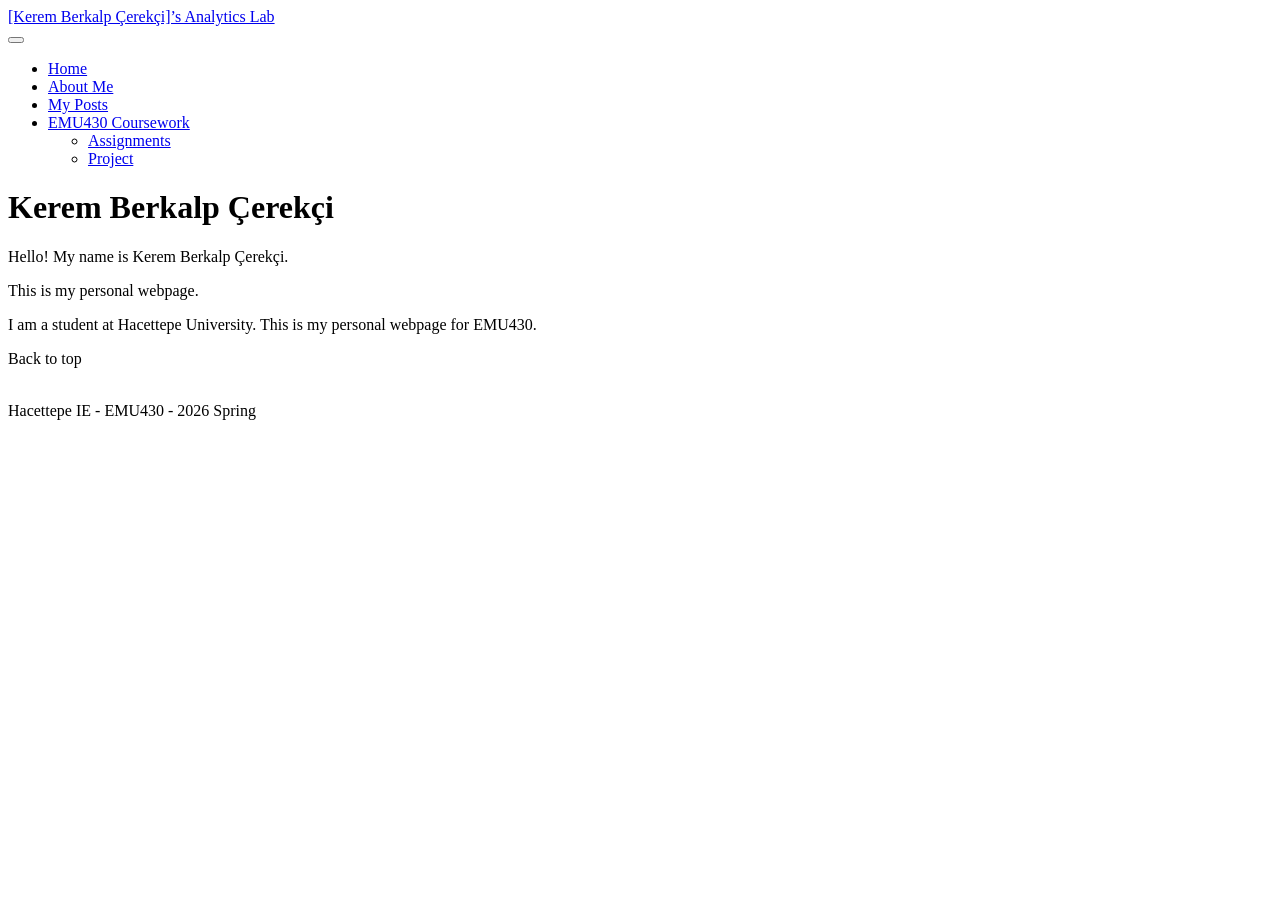
==== docs/index.html @ b308e00f "Update index.html" ====
<!DOCTYPE html>
<html xmlns="http://www.w3.org/1999/xhtml" lang="en" xml:lang="en"><head>

<meta charset="utf-8">
<meta name="generator" content="quarto-1.6.42">

<meta name="viewport" content="width=device-width, initial-scale=1.0, user-scalable=yes">


<title>Kerem Berkalp Çerekçi – [Kerem Berkalp Çerekçi]’s Analytics Lab</title>
<style>
code{white-space: pre-wrap;}
span.smallcaps{font-variant: small-caps;}
div.columns{display: flex; gap: min(4vw, 1.5em);}
div.column{flex: auto; overflow-x: auto;}
div.hanging-indent{margin-left: 1.5em; text-indent: -1.5em;}
ul.task-list{list-style: none;}
ul.task-list li input[type="checkbox"] {
  width: 0.8em;
  margin: 0 0.8em 0.2em -1em; /* quarto-specific, see https://github.com/quarto-dev/quarto-cli/issues/4556 */ 
  vertical-align: middle;
}
</style>


<script src="site_libs/quarto-nav/quarto-nav.js"></script>
<script src="site_libs/quarto-nav/headroom.min.js"></script>
<script src="site_libs/clipboard/clipboard.min.js"></script>
<script src="site_libs/quarto-search/autocomplete.umd.js"></script>
<script src="site_libs/quarto-search/fuse.min.js"></script>
<script src="site_libs/quarto-search/quarto-search.js"></script>
<meta name="quarto:offset" content="./">
<script src="site_libs/quarto-html/quarto.js"></script>
<script src="site_libs/quarto-html/popper.min.js"></script>
<script src="site_libs/quarto-html/tippy.umd.min.js"></script>
<script src="site_libs/quarto-html/anchor.min.js"></script>
<link href="site_libs/quarto-html/tippy.css" rel="stylesheet">
<link href="site_libs/quarto-html/quarto-syntax-highlighting-2f5df379a58b258e96c21c0638c20c03.css" rel="stylesheet" class="quarto-color-scheme" id="quarto-text-highlighting-styles">
<link href="site_libs/quarto-html/quarto-syntax-highlighting-dark-b53751a350365c71b6c909e95f209ed1.css" rel="prefetch" class="quarto-color-scheme quarto-color-alternate" id="quarto-text-highlighting-styles">
<script src="site_libs/bootstrap/bootstrap.min.js"></script>
<link href="site_libs/bootstrap/bootstrap-icons.css" rel="stylesheet">
<link href="site_libs/bootstrap/bootstrap-5facd0b27e3df32c3caab98b9867e455.min.css" rel="stylesheet" append-hash="true" class="quarto-color-scheme" id="quarto-bootstrap" data-mode="light">
<link href="site_libs/bootstrap/bootstrap-dark-6e9b1f2d1cae69e9cb3fb4989075af4f.min.css" rel="prefetch" append-hash="true" class="quarto-color-scheme quarto-color-alternate" id="quarto-bootstrap" data-mode="dark">
<script id="quarto-search-options" type="application/json">{
  "location": "navbar",
  "copy-button": false,
  "collapse-after": 3,
  "panel-placement": "end",
  "type": "overlay",
  "limit": 50,
  "keyboard-shortcut": [
    "f",
    "/",
    "s"
  ],
  "show-item-context": false,
  "language": {
    "search-no-results-text": "No results",
    "search-matching-documents-text": "matching documents",
    "search-copy-link-title": "Copy link to search",
    "search-hide-matches-text": "Hide additional matches",
    "search-more-match-text": "more match in this document",
    "search-more-matches-text": "more matches in this document",
    "search-clear-button-title": "Clear",
    "search-text-placeholder": "",
    "search-detached-cancel-button-title": "Cancel",
    "search-submit-button-title": "Submit",
    "search-label": "Search"
  }
}</script>


<link rel="stylesheet" href="styles.css">
</head>

<body class="docked nav-fixed">

<div id="quarto-search-results"></div>
  <header id="quarto-header" class="headroom fixed-top">
    <nav class="navbar navbar-expand-lg " data-bs-theme="dark">
      <div class="navbar-container container-fluid">
      <div class="navbar-brand-container mx-auto">
    <a class="navbar-brand" href="./index.html">
    <span class="navbar-title">[Kerem Berkalp Çerekçi]’s Analytics Lab</span>
    </a>
  </div>
            <div id="quarto-search" class="" title="Search"></div>
          <button class="navbar-toggler" type="button" data-bs-toggle="collapse" data-bs-target="#navbarCollapse" aria-controls="navbarCollapse" role="menu" aria-expanded="false" aria-label="Toggle navigation" onclick="if (window.quartoToggleHeadroom) { window.quartoToggleHeadroom(); }">
  <span class="navbar-toggler-icon"></span>
</button>
          <div class="collapse navbar-collapse" id="navbarCollapse">
            <ul class="navbar-nav navbar-nav-scroll me-auto">
  <li class="nav-item">
    <a class="nav-link active" href="./index.html" aria-current="page"> 
<span class="menu-text">Home</span></a>
  </li>  
  <li class="nav-item">
    <a class="nav-link" href="./about.html"> 
<span class="menu-text">About Me</span></a>
  </li>  
  <li class="nav-item">
    <a class="nav-link" href="./posts.html"> 
<span class="menu-text">My Posts</span></a>
  </li>  
  <li class="nav-item dropdown ">
    <a class="nav-link dropdown-toggle" href="#" id="nav-menu-emu430-coursework" role="link" data-bs-toggle="dropdown" aria-expanded="false">
 <span class="menu-text">EMU430 Coursework</span>
    </a>
    <ul class="dropdown-menu" aria-labelledby="nav-menu-emu430-coursework">    
        <li>
    <a class="dropdown-item" href="./assignments.html">
 <span class="dropdown-text">Assignments</span></a>
  </li>  
        <li>
    <a class="dropdown-item" href="./project.html">
 <span class="dropdown-text">Project</span></a>
  </li>  
    </ul>
  </li>
</ul>
          </div> <!-- /navcollapse -->
            <div class="quarto-navbar-tools tools-wide">
    <a href="https://github.com/kerembcerekci" title="" class="quarto-navigation-tool px-1" aria-label=""><i class="bi bi-github"></i></a>
    <a href="https://www.linkedin.com/in/kerembcerekci/" title="" class="quarto-navigation-tool px-1" aria-label=""><i class="bi bi-linkedin"></i></a>
  <a href="" class="quarto-color-scheme-toggle quarto-navigation-tool  px-1" onclick="window.quartoToggleColorScheme(); return false;" title="Toggle dark mode"><i class="bi"></i></a>
</div>
      </div> <!-- /container-fluid -->
    </nav>
</header>
<!-- content -->
<div id="quarto-content" class="quarto-container page-columns page-rows-contents page-layout-article page-navbar">
<!-- sidebar -->
  <nav id="quarto-sidebar" class="sidebar collapse collapse-horizontal quarto-sidebar-collapse-item sidebar-navigation docked overflow-auto">
    
</nav>
<div id="quarto-sidebar-glass" class="quarto-sidebar-collapse-item" data-bs-toggle="collapse" data-bs-target=".quarto-sidebar-collapse-item"></div>
<!-- margin-sidebar -->
    <div id="quarto-margin-sidebar" class="sidebar margin-sidebar zindex-bottom">
    </div>
<!-- main -->
<main class="content" id="quarto-document-content">

<header id="title-block-header" class="quarto-title-block default">
<div class="quarto-title">
<h1 class="title">Kerem Berkalp Çerekçi</h1>
</div>



<div class="quarto-title-meta">

    
  
    
  </div>
  


</header>


<p>Hello! My name is Kerem Berkalp Çerekçi.</p>
<p>This is my personal webpage.</p>
<p>I am a student at Hacettepe University. This is my personal webpage for EMU430.</p>



<a onclick="window.scrollTo(0, 0); return false;" role="button" id="quarto-back-to-top"><i class="bi bi-arrow-up"></i> Back to top</a></main> <!-- /main -->
<script id="quarto-html-after-body" type="application/javascript">
window.document.addEventListener("DOMContentLoaded", function (event) {
  const toggleBodyColorMode = (bsSheetEl) => {
    const mode = bsSheetEl.getAttribute("data-mode");
    const bodyEl = window.document.querySelector("body");
    if (mode === "dark") {
      bodyEl.classList.add("quarto-dark");
      bodyEl.classList.remove("quarto-light");
    } else {
      bodyEl.classList.add("quarto-light");
      bodyEl.classList.remove("quarto-dark");
    }
  }
  const toggleBodyColorPrimary = () => {
    const bsSheetEl = window.document.querySelector("link#quarto-bootstrap");
    if (bsSheetEl) {
      toggleBodyColorMode(bsSheetEl);
    }
  }
  toggleBodyColorPrimary();  
  const disableStylesheet = (stylesheets) => {
    for (let i=0; i < stylesheets.length; i++) {
      const stylesheet = stylesheets[i];
      stylesheet.rel = 'prefetch';
    }
  }
  const enableStylesheet = (stylesheets) => {
    for (let i=0; i < stylesheets.length; i++) {
      const stylesheet = stylesheets[i];
      stylesheet.rel = 'stylesheet';
    }
  }
  const manageTransitions = (selector, allowTransitions) => {
    const els = window.document.querySelectorAll(selector);
    for (let i=0; i < els.length; i++) {
      const el = els[i];
      if (allowTransitions) {
        el.classList.remove('notransition');
      } else {
        el.classList.add('notransition');
      }
    }
  }
  const toggleGiscusIfUsed = (isAlternate, darkModeDefault) => {
    const baseTheme = document.querySelector('#giscus-base-theme')?.value ?? 'light';
    const alternateTheme = document.querySelector('#giscus-alt-theme')?.value ?? 'dark';
    let newTheme = '';
    if(darkModeDefault) {
      newTheme = isAlternate ? baseTheme : alternateTheme;
    } else {
      newTheme = isAlternate ? alternateTheme : baseTheme;
    }
    const changeGiscusTheme = () => {
      // From: https://github.com/giscus/giscus/issues/336
      const sendMessage = (message) => {
        const iframe = document.querySelector('iframe.giscus-frame');
        if (!iframe) return;
        iframe.contentWindow.postMessage({ giscus: message }, 'https://giscus.app');
      }
      sendMessage({
        setConfig: {
          theme: newTheme
        }
      });
    }
    const isGiscussLoaded = window.document.querySelector('iframe.giscus-frame') !== null;
    if (isGiscussLoaded) {
      changeGiscusTheme();
    }
  }
  const toggleColorMode = (alternate) => {
    // Switch the stylesheets
    const alternateStylesheets = window.document.querySelectorAll('link.quarto-color-scheme.quarto-color-alternate');
    manageTransitions('#quarto-margin-sidebar .nav-link', false);
    if (alternate) {
      enableStylesheet(alternateStylesheets);
      for (const sheetNode of alternateStylesheets) {
        if (sheetNode.id === "quarto-bootstrap") {
          toggleBodyColorMode(sheetNode);
        }
      }
    } else {
      disableStylesheet(alternateStylesheets);
      toggleBodyColorPrimary();
    }
    manageTransitions('#quarto-margin-sidebar .nav-link', true);
    // Switch the toggles
    const toggles = window.document.querySelectorAll('.quarto-color-scheme-toggle');
    for (let i=0; i < toggles.length; i++) {
      const toggle = toggles[i];
      if (toggle) {
        if (alternate) {
          toggle.classList.add("alternate");     
        } else {
          toggle.classList.remove("alternate");
        }
      }
    }
    // Hack to workaround the fact that safari doesn't
    // properly recolor the scrollbar when toggling (#1455)
    if (navigator.userAgent.indexOf('Safari') > 0 && navigator.userAgent.indexOf('Chrome') == -1) {
      manageTransitions("body", false);
      window.scrollTo(0, 1);
      setTimeout(() => {
        window.scrollTo(0, 0);
        manageTransitions("body", true);
      }, 40);  
    }
  }
  const isFileUrl = () => { 
    return window.location.protocol === 'file:';
  }
  const hasAlternateSentinel = () => {  
    let styleSentinel = getColorSchemeSentinel();
    if (styleSentinel !== null) {
      return styleSentinel === "alternate";
    } else {
      return false;
    }
  }
  const setStyleSentinel = (alternate) => {
    const value = alternate ? "alternate" : "default";
    if (!isFileUrl()) {
      window.localStorage.setItem("quarto-color-scheme", value);
    } else {
      localAlternateSentinel = value;
    }
  }
  const getColorSchemeSentinel = () => {
    if (!isFileUrl()) {
      const storageValue = window.localStorage.getItem("quarto-color-scheme");
      return storageValue != null ? storageValue : localAlternateSentinel;
    } else {
      return localAlternateSentinel;
    }
  }
  const darkModeDefault = false;
  let localAlternateSentinel = darkModeDefault ? 'alternate' : 'default';
  // Dark / light mode switch
  window.quartoToggleColorScheme = () => {
    // Read the current dark / light value 
    let toAlternate = !hasAlternateSentinel();
    toggleColorMode(toAlternate);
    setStyleSentinel(toAlternate);
    toggleGiscusIfUsed(toAlternate, darkModeDefault);
  };
  // Ensure there is a toggle, if there isn't float one in the top right
  if (window.document.querySelector('.quarto-color-scheme-toggle') === null) {
    const a = window.document.createElement('a');
    a.classList.add('top-right');
    a.classList.add('quarto-color-scheme-toggle');
    a.href = "";
    a.onclick = function() { try { window.quartoToggleColorScheme(); } catch {} return false; };
    const i = window.document.createElement("i");
    i.classList.add('bi');
    a.appendChild(i);
    window.document.body.appendChild(a);
  }
  // Switch to dark mode if need be
  if (hasAlternateSentinel()) {
    toggleColorMode(true);
  } else {
    toggleColorMode(false);
  }
  const icon = "";
  const anchorJS = new window.AnchorJS();
  anchorJS.options = {
    placement: 'right',
    icon: icon
  };
  anchorJS.add('.anchored');
  const isCodeAnnotation = (el) => {
    for (const clz of el.classList) {
      if (clz.startsWith('code-annotation-')) {                     
        return true;
      }
    }
    return false;
  }
  const onCopySuccess = function(e) {
    // button target
    const button = e.trigger;
    // don't keep focus
    button.blur();
    // flash "checked"
    button.classList.add('code-copy-button-checked');
    var currentTitle = button.getAttribute("title");
    button.setAttribute("title", "Copied!");
    let tooltip;
    if (window.bootstrap) {
      button.setAttribute("data-bs-toggle", "tooltip");
      button.setAttribute("data-bs-placement", "left");
      button.setAttribute("data-bs-title", "Copied!");
      tooltip = new bootstrap.Tooltip(button, 
        { trigger: "manual", 
          customClass: "code-copy-button-tooltip",
          offset: [0, -8]});
      tooltip.show();    
    }
    setTimeout(function() {
      if (tooltip) {
        tooltip.hide();
        button.removeAttribute("data-bs-title");
        button.removeAttribute("data-bs-toggle");
        button.removeAttribute("data-bs-placement");
      }
      button.setAttribute("title", currentTitle);
      button.classList.remove('code-copy-button-checked');
    }, 1000);
    // clear code selection
    e.clearSelection();
  }
  const getTextToCopy = function(trigger) {
      const codeEl = trigger.previousElementSibling.cloneNode(true);
      for (const childEl of codeEl.children) {
        if (isCodeAnnotation(childEl)) {
          childEl.remove();
        }
      }
      return codeEl.innerText;
  }
  const clipboard = new window.ClipboardJS('.code-copy-button:not([data-in-quarto-modal])', {
    text: getTextToCopy
  });
  clipboard.on('success', onCopySuccess);
  if (window.document.getElementById('quarto-embedded-source-code-modal')) {
    const clipboardModal = new window.ClipboardJS('.code-copy-button[data-in-quarto-modal]', {
      text: getTextToCopy,
      container: window.document.getElementById('quarto-embedded-source-code-modal')
    });
    clipboardModal.on('success', onCopySuccess);
  }
    var localhostRegex = new RegExp(/^(?:http|https):\/\/localhost\:?[0-9]*\//);
    var mailtoRegex = new RegExp(/^mailto:/);
      var filterRegex = new RegExp('/' + window.location.host + '/');
    var isInternal = (href) => {
        return filterRegex.test(href) || localhostRegex.test(href) || mailtoRegex.test(href);
    }
    // Inspect non-navigation links and adorn them if external
 	var links = window.document.querySelectorAll('a[href]:not(.nav-link):not(.navbar-brand):not(.toc-action):not(.sidebar-link):not(.sidebar-item-toggle):not(.pagination-link):not(.no-external):not([aria-hidden]):not(.dropdown-item):not(.quarto-navigation-tool):not(.about-link)');
    for (var i=0; i<links.length; i++) {
      const link = links[i];
      if (!isInternal(link.href)) {
        // undo the damage that might have been done by quarto-nav.js in the case of
        // links that we want to consider external
        if (link.dataset.originalHref !== undefined) {
          link.href = link.dataset.originalHref;
        }
      }
    }
  function tippyHover(el, contentFn, onTriggerFn, onUntriggerFn) {
    const config = {
      allowHTML: true,
      maxWidth: 500,
      delay: 100,
      arrow: false,
      appendTo: function(el) {
          return el.parentElement;
      },
      interactive: true,
      interactiveBorder: 10,
      theme: 'quarto',
      placement: 'bottom-start',
    };
    if (contentFn) {
      config.content = contentFn;
    }
    if (onTriggerFn) {
      config.onTrigger = onTriggerFn;
    }
    if (onUntriggerFn) {
      config.onUntrigger = onUntriggerFn;
    }
    window.tippy(el, config); 
  }
  const noterefs = window.document.querySelectorAll('a[role="doc-noteref"]');
  for (var i=0; i<noterefs.length; i++) {
    const ref = noterefs[i];
    tippyHover(ref, function() {
      // use id or data attribute instead here
      let href = ref.getAttribute('data-footnote-href') || ref.getAttribute('href');
      try { href = new URL(href).hash; } catch {}
      const id = href.replace(/^#\/?/, "");
      const note = window.document.getElementById(id);
      if (note) {
        return note.innerHTML;
      } else {
        return "";
      }
    });
  }
  const xrefs = window.document.querySelectorAll('a.quarto-xref');
  const processXRef = (id, note) => {
    // Strip column container classes
    const stripColumnClz = (el) => {
      el.classList.remove("page-full", "page-columns");
      if (el.children) {
        for (const child of el.children) {
          stripColumnClz(child);
        }
      }
    }
    stripColumnClz(note)
    if (id === null || id.startsWith('sec-')) {
      // Special case sections, only their first couple elements
      const container = document.createElement("div");
      if (note.children && note.children.length > 2) {
        container.appendChild(note.children[0].cloneNode(true));
        for (let i = 1; i < note.children.length; i++) {
          const child = note.children[i];
          if (child.tagName === "P" && child.innerText === "") {
            continue;
          } else {
            container.appendChild(child.cloneNode(true));
            break;
          }
        }
        if (window.Quarto?.typesetMath) {
          window.Quarto.typesetMath(container);
        }
        return container.innerHTML
      } else {
        if (window.Quarto?.typesetMath) {
          window.Quarto.typesetMath(note);
        }
        return note.innerHTML;
      }
    } else {
      // Remove any anchor links if they are present
      const anchorLink = note.querySelector('a.anchorjs-link');
      if (anchorLink) {
        anchorLink.remove();
      }
      if (window.Quarto?.typesetMath) {
        window.Quarto.typesetMath(note);
      }
      if (note.classList.contains("callout")) {
        return note.outerHTML;
      } else {
        return note.innerHTML;
      }
    }
  }
  for (var i=0; i<xrefs.length; i++) {
    const xref = xrefs[i];
    tippyHover(xref, undefined, function(instance) {
      instance.disable();
      let url = xref.getAttribute('href');
      let hash = undefined; 
      if (url.startsWith('#')) {
        hash = url;
      } else {
        try { hash = new URL(url).hash; } catch {}
      }
      if (hash) {
        const id = hash.replace(/^#\/?/, "");
        const note = window.document.getElementById(id);
        if (note !== null) {
          try {
            const html = processXRef(id, note.cloneNode(true));
            instance.setContent(html);
          } finally {
            instance.enable();
            instance.show();
          }
        } else {
          // See if we can fetch this
          fetch(url.split('#')[0])
          .then(res => res.text())
          .then(html => {
            const parser = new DOMParser();
            const htmlDoc = parser.parseFromString(html, "text/html");
            const note = htmlDoc.getElementById(id);
            if (note !== null) {
              const html = processXRef(id, note);
              instance.setContent(html);
            } 
          }).finally(() => {
            instance.enable();
            instance.show();
          });
        }
      } else {
        // See if we can fetch a full url (with no hash to target)
        // This is a special case and we should probably do some content thinning / targeting
        fetch(url)
        .then(res => res.text())
        .then(html => {
          const parser = new DOMParser();
          const htmlDoc = parser.parseFromString(html, "text/html");
          const note = htmlDoc.querySelector('main.content');
          if (note !== null) {
            // This should only happen for chapter cross references
            // (since there is no id in the URL)
            // remove the first header
            if (note.children.length > 0 && note.children[0].tagName === "HEADER") {
              note.children[0].remove();
            }
            const html = processXRef(null, note);
            instance.setContent(html);
          } 
        }).finally(() => {
          instance.enable();
          instance.show();
        });
      }
    }, function(instance) {
    });
  }
      let selectedAnnoteEl;
      const selectorForAnnotation = ( cell, annotation) => {
        let cellAttr = 'data-code-cell="' + cell + '"';
        let lineAttr = 'data-code-annotation="' +  annotation + '"';
        const selector = 'span[' + cellAttr + '][' + lineAttr + ']';
        return selector;
      }
      const selectCodeLines = (annoteEl) => {
        const doc = window.document;
        const targetCell = annoteEl.getAttribute("data-target-cell");
        const targetAnnotation = annoteEl.getAttribute("data-target-annotation");
        const annoteSpan = window.document.querySelector(selectorForAnnotation(targetCell, targetAnnotation));
        const lines = annoteSpan.getAttribute("data-code-lines").split(",");
        const lineIds = lines.map((line) => {
          return targetCell + "-" + line;
        })
        let top = null;
        let height = null;
        let parent = null;
        if (lineIds.length > 0) {
            //compute the position of the single el (top and bottom and make a div)
            const el = window.document.getElementById(lineIds[0]);
            top = el.offsetTop;
            height = el.offsetHeight;
            parent = el.parentElement.parentElement;
          if (lineIds.length > 1) {
            const lastEl = window.document.getElementById(lineIds[lineIds.length - 1]);
            const bottom = lastEl.offsetTop + lastEl.offsetHeight;
            height = bottom - top;
          }
          if (top !== null && height !== null && parent !== null) {
            // cook up a div (if necessary) and position it 
            let div = window.document.getElementById("code-annotation-line-highlight");
            if (div === null) {
              div = window.document.createElement("div");
              div.setAttribute("id", "code-annotation-line-highlight");
              div.style.position = 'absolute';
              parent.appendChild(div);
            }
            div.style.top = top - 2 + "px";
            div.style.height = height + 4 + "px";
            div.style.left = 0;
            let gutterDiv = window.document.getElementById("code-annotation-line-highlight-gutter");
            if (gutterDiv === null) {
              gutterDiv = window.document.createElement("div");
              gutterDiv.setAttribute("id", "code-annotation-line-highlight-gutter");
              gutterDiv.style.position = 'absolute';
              const codeCell = window.document.getElementById(targetCell);
              const gutter = codeCell.querySelector('.code-annotation-gutter');
              gutter.appendChild(gutterDiv);
            }
            gutterDiv.style.top = top - 2 + "px";
            gutterDiv.style.height = height + 4 + "px";
          }
          selectedAnnoteEl = annoteEl;
        }
      };
      const unselectCodeLines = () => {
        const elementsIds = ["code-annotation-line-highlight", "code-annotation-line-highlight-gutter"];
        elementsIds.forEach((elId) => {
          const div = window.document.getElementById(elId);
          if (div) {
            div.remove();
          }
        });
        selectedAnnoteEl = undefined;
      };
        // Handle positioning of the toggle
    window.addEventListener(
      "resize",
      throttle(() => {
        elRect = undefined;
        if (selectedAnnoteEl) {
          selectCodeLines(selectedAnnoteEl);
        }
      }, 10)
    );
    function throttle(fn, ms) {
    let throttle = false;
    let timer;
      return (...args) => {
        if(!throttle) { // first call gets through
            fn.apply(this, args);
            throttle = true;
        } else { // all the others get throttled
            if(timer) clearTimeout(timer); // cancel #2
            timer = setTimeout(() => {
              fn.apply(this, args);
              timer = throttle = false;
            }, ms);
        }
      };
    }
      // Attach click handler to the DT
      const annoteDls = window.document.querySelectorAll('dt[data-target-cell]');
      for (const annoteDlNode of annoteDls) {
        annoteDlNode.addEventListener('click', (event) => {
          const clickedEl = event.target;
          if (clickedEl !== selectedAnnoteEl) {
            unselectCodeLines();
            const activeEl = window.document.querySelector('dt[data-target-cell].code-annotation-active');
            if (activeEl) {
              activeEl.classList.remove('code-annotation-active');
            }
            selectCodeLines(clickedEl);
            clickedEl.classList.add('code-annotation-active');
          } else {
            // Unselect the line
            unselectCodeLines();
            clickedEl.classList.remove('code-annotation-active');
          }
        });
      }
  const findCites = (el) => {
    const parentEl = el.parentElement;
    if (parentEl) {
      const cites = parentEl.dataset.cites;
      if (cites) {
        return {
          el,
          cites: cites.split(' ')
        };
      } else {
        return findCites(el.parentElement)
      }
    } else {
      return undefined;
    }
  };
  var bibliorefs = window.document.querySelectorAll('a[role="doc-biblioref"]');
  for (var i=0; i<bibliorefs.length; i++) {
    const ref = bibliorefs[i];
    const citeInfo = findCites(ref);
    if (citeInfo) {
      tippyHover(citeInfo.el, function() {
        var popup = window.document.createElement('div');
        citeInfo.cites.forEach(function(cite) {
          var citeDiv = window.document.createElement('div');
          citeDiv.classList.add('hanging-indent');
          citeDiv.classList.add('csl-entry');
          var biblioDiv = window.document.getElementById('ref-' + cite);
          if (biblioDiv) {
            citeDiv.innerHTML = biblioDiv.innerHTML;
          }
          popup.appendChild(citeDiv);
        });
        return popup.innerHTML;
      });
    }
  }
});
</script>
</div> <!-- /content -->
<footer class="footer">
  <div class="nav-footer">
    <div class="nav-footer-left">
      &nbsp;
    </div>   
    <div class="nav-footer-center">
<p>Hacettepe IE - EMU430 - 2026 Spring</p>
</div>
    <div class="nav-footer-right">
      &nbsp;
    </div>
  </div>
</footer>




</body></html>
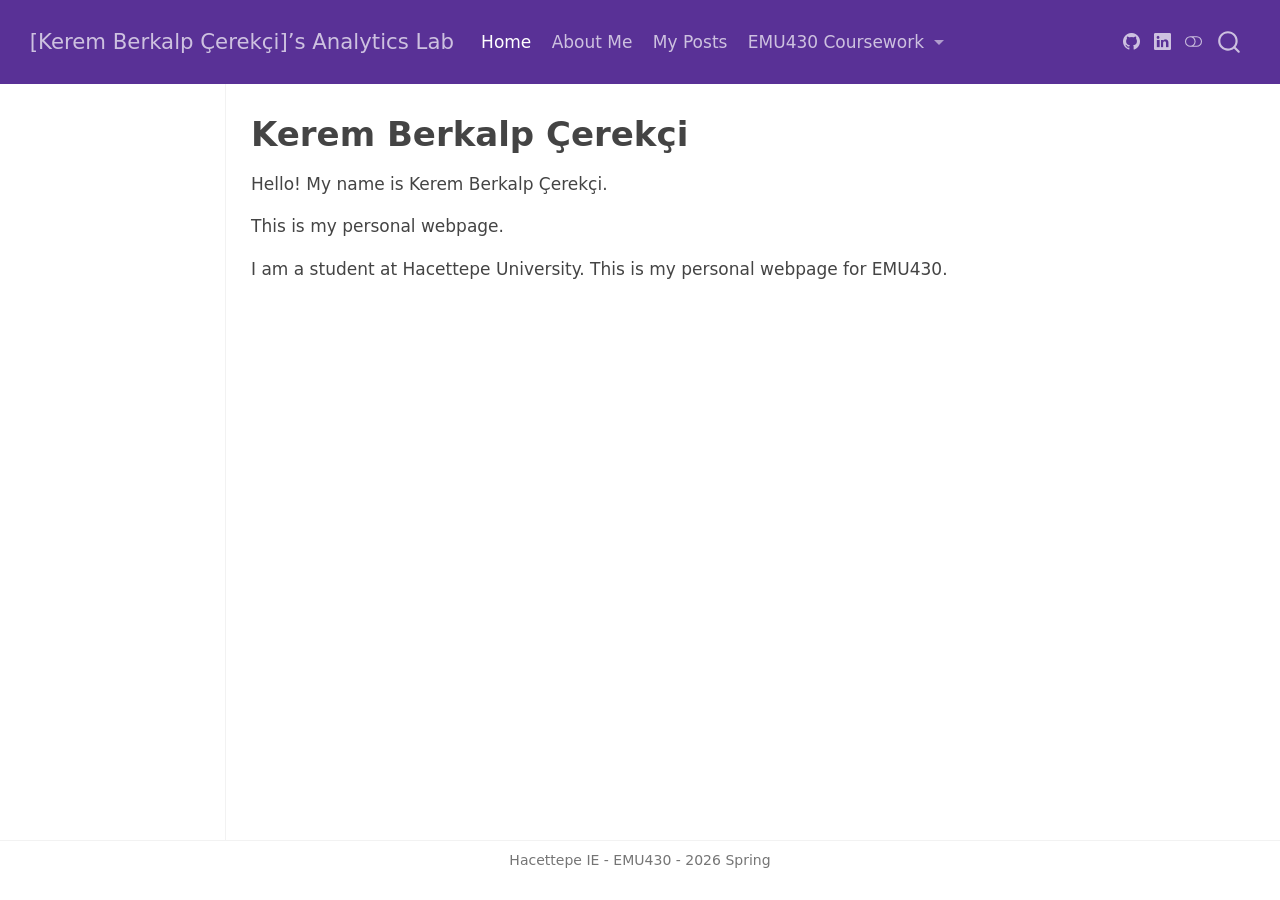
==== commit 85aaf8d8: "." ====
--- a/docs/index.html
+++ b/docs/index.html
@@ -2,13 +2,16 @@
 <html xmlns="http://www.w3.org/1999/xhtml" lang="en" xml:lang="en"><head>
 
 <meta charset="utf-8">
-<meta name="generator" content="quarto-1.6.42">
+<meta name="generator" content="quarto-1.9.36">
 
 <meta name="viewport" content="width=device-width, initial-scale=1.0, user-scalable=yes">
 
 
 <title>Kerem Berkalp Çerekçi – [Kerem Berkalp Çerekçi]’s Analytics Lab</title>
 <style>
+/* Default styles provided by pandoc.
+** See https://pandoc.org/MANUAL.html#variables-for-html for config info.
+*/
 code{white-space: pre-wrap;}
 span.smallcaps{font-variant: small-caps;}
 div.columns{display: flex; gap: min(4vw, 1.5em);}
@@ -30,17 +33,20 @@
 <script src="site_libs/quarto-search/fuse.min.js"></script>
 <script src="site_libs/quarto-search/quarto-search.js"></script>
 <meta name="quarto:offset" content="./">
-<script src="site_libs/quarto-html/quarto.js"></script>
+<script src="site_libs/quarto-html/quarto.js" type="module"></script>
+<script src="site_libs/quarto-html/tabsets/tabsets.js" type="module"></script>
 <script src="site_libs/quarto-html/popper.min.js"></script>
 <script src="site_libs/quarto-html/tippy.umd.min.js"></script>
 <script src="site_libs/quarto-html/anchor.min.js"></script>
 <link href="site_libs/quarto-html/tippy.css" rel="stylesheet">
-<link href="site_libs/quarto-html/quarto-syntax-highlighting-2f5df379a58b258e96c21c0638c20c03.css" rel="stylesheet" class="quarto-color-scheme" id="quarto-text-highlighting-styles">
-<link href="site_libs/quarto-html/quarto-syntax-highlighting-dark-b53751a350365c71b6c909e95f209ed1.css" rel="prefetch" class="quarto-color-scheme quarto-color-alternate" id="quarto-text-highlighting-styles">
+<link href="site_libs/quarto-html/quarto-syntax-highlighting-845c23b38eaddc0f92fda52bfe77a8c8.css" rel="stylesheet" class="quarto-color-scheme" id="quarto-text-highlighting-styles">
+<link href="site_libs/quarto-html/quarto-syntax-highlighting-dark-f418161beb48e0141c760e455f12af2c.css" rel="stylesheet" class="quarto-color-scheme quarto-color-alternate" id="quarto-text-highlighting-styles">
+<link href="site_libs/quarto-html/quarto-syntax-highlighting-845c23b38eaddc0f92fda52bfe77a8c8.css" rel="stylesheet" class="quarto-color-scheme-extra" id="quarto-text-highlighting-styles">
 <script src="site_libs/bootstrap/bootstrap.min.js"></script>
 <link href="site_libs/bootstrap/bootstrap-icons.css" rel="stylesheet">
-<link href="site_libs/bootstrap/bootstrap-5facd0b27e3df32c3caab98b9867e455.min.css" rel="stylesheet" append-hash="true" class="quarto-color-scheme" id="quarto-bootstrap" data-mode="light">
-<link href="site_libs/bootstrap/bootstrap-dark-6e9b1f2d1cae69e9cb3fb4989075af4f.min.css" rel="prefetch" append-hash="true" class="quarto-color-scheme quarto-color-alternate" id="quarto-bootstrap" data-mode="dark">
+<link href="site_libs/bootstrap/bootstrap-632fc80851fb6cab1ef220fbedb93a4d.min.css" rel="stylesheet" append-hash="true" class="quarto-color-scheme" id="quarto-bootstrap" data-mode="light">
+<link href="site_libs/bootstrap/bootstrap-dark-86a73d7285a253ef2b4e6bd7a3f40173.min.css" rel="stylesheet" append-hash="true" class="quarto-color-scheme quarto-color-alternate" id="quarto-bootstrap" data-mode="dark">
+<link href="site_libs/bootstrap/bootstrap-632fc80851fb6cab1ef220fbedb93a4d.min.css" rel="stylesheet" append-hash="true" class="quarto-color-scheme-extra" id="quarto-bootstrap" data-mode="light">
 <script id="quarto-search-options" type="application/json">{
   "location": "navbar",
   "copy-button": false,
@@ -73,7 +79,169 @@
 <link rel="stylesheet" href="styles.css">
 </head>
 
-<body class="docked nav-fixed">
+<body class="docked nav-fixed quarto-light"><script id="quarto-html-before-body" type="application/javascript">
+    const toggleBodyColorMode = (bsSheetEl) => {
+      const mode = bsSheetEl.getAttribute("data-mode");
+      const bodyEl = window.document.querySelector("body");
+      if (mode === "dark") {
+        bodyEl.classList.add("quarto-dark");
+        bodyEl.classList.remove("quarto-light");
+      } else {
+        bodyEl.classList.add("quarto-light");
+        bodyEl.classList.remove("quarto-dark");
+      }
+    }
+    const toggleBodyColorPrimary = () => {
+      const bsSheetEl = window.document.querySelector("link#quarto-bootstrap:not([rel=disabled-stylesheet])");
+      if (bsSheetEl) {
+        toggleBodyColorMode(bsSheetEl);
+      }
+    }
+    const setColorSchemeToggle = (alternate) => {
+      const toggles = window.document.querySelectorAll('.quarto-color-scheme-toggle');
+      for (let i=0; i < toggles.length; i++) {
+        const toggle = toggles[i];
+        if (toggle) {
+          if (alternate) {
+            toggle.classList.add("alternate");
+          } else {
+            toggle.classList.remove("alternate");
+          }
+        }
+      }
+    };
+    const toggleColorMode = (alternate) => {
+      // Switch the stylesheets
+      const primaryStylesheets = window.document.querySelectorAll('link.quarto-color-scheme:not(.quarto-color-alternate)');
+      const alternateStylesheets = window.document.querySelectorAll('link.quarto-color-scheme.quarto-color-alternate');
+      manageTransitions('#quarto-margin-sidebar .nav-link', false);
+      if (alternate) {
+        // note: dark is layered on light, we don't disable primary!
+        enableStylesheet(alternateStylesheets);
+        for (const sheetNode of alternateStylesheets) {
+          if (sheetNode.id === "quarto-bootstrap") {
+            toggleBodyColorMode(sheetNode);
+          }
+        }
+      } else {
+        disableStylesheet(alternateStylesheets);
+        enableStylesheet(primaryStylesheets)
+        toggleBodyColorPrimary();
+      }
+      manageTransitions('#quarto-margin-sidebar .nav-link', true);
+      // Switch the toggles
+      setColorSchemeToggle(alternate)
+      // Hack to workaround the fact that safari doesn't
+      // properly recolor the scrollbar when toggling (#1455)
+      if (navigator.userAgent.indexOf('Safari') > 0 && navigator.userAgent.indexOf('Chrome') == -1) {
+        manageTransitions("body", false);
+        window.scrollTo(0, 1);
+        setTimeout(() => {
+          window.scrollTo(0, 0);
+          manageTransitions("body", true);
+        }, 40);
+      }
+    }
+    const disableStylesheet = (stylesheets) => {
+      for (let i=0; i < stylesheets.length; i++) {
+        const stylesheet = stylesheets[i];
+        stylesheet.rel = 'disabled-stylesheet';
+      }
+    }
+    const enableStylesheet = (stylesheets) => {
+      for (let i=0; i < stylesheets.length; i++) {
+        const stylesheet = stylesheets[i];
+        if(stylesheet.rel !== 'stylesheet') { // for Chrome, which will still FOUC without this check
+          stylesheet.rel = 'stylesheet';
+        }
+      }
+    }
+    const manageTransitions = (selector, allowTransitions) => {
+      const els = window.document.querySelectorAll(selector);
+      for (let i=0; i < els.length; i++) {
+        const el = els[i];
+        if (allowTransitions) {
+          el.classList.remove('notransition');
+        } else {
+          el.classList.add('notransition');
+        }
+      }
+    }
+    const isFileUrl = () => {
+      return window.location.protocol === 'file:';
+    }
+    const hasAlternateSentinel = () => {
+      let styleSentinel = getColorSchemeSentinel();
+      if (styleSentinel !== null) {
+        return styleSentinel === "alternate";
+      } else {
+        return false;
+      }
+    }
+    const setStyleSentinel = (alternate) => {
+      const value = alternate ? "alternate" : "default";
+      if (!isFileUrl()) {
+        window.localStorage.setItem("quarto-color-scheme", value);
+      } else {
+        localAlternateSentinel = value;
+      }
+    }
+    const getColorSchemeSentinel = () => {
+      if (!isFileUrl()) {
+        const storageValue = window.localStorage.getItem("quarto-color-scheme");
+        return storageValue != null ? storageValue : localAlternateSentinel;
+      } else {
+        return localAlternateSentinel;
+      }
+    }
+    const toggleGiscusIfUsed = (isAlternate, darkModeDefault) => {
+      const baseTheme = document.querySelector('#giscus-base-theme')?.value ?? 'light';
+      const alternateTheme = document.querySelector('#giscus-alt-theme')?.value ?? 'dark';
+      let newTheme = '';
+      if(authorPrefersDark) {
+        newTheme = isAlternate ? baseTheme : alternateTheme;
+      } else {
+        newTheme = isAlternate ? alternateTheme : baseTheme;
+      }
+      const changeGiscusTheme = () => {
+        // From: https://github.com/giscus/giscus/issues/336
+        const sendMessage = (message) => {
+          const iframe = document.querySelector('iframe.giscus-frame');
+          if (!iframe) return;
+          iframe.contentWindow.postMessage({ giscus: message }, 'https://giscus.app');
+        }
+        sendMessage({
+          setConfig: {
+            theme: newTheme
+          }
+        });
+      }
+      const isGiscussLoaded = window.document.querySelector('iframe.giscus-frame') !== null;
+      if (isGiscussLoaded) {
+        changeGiscusTheme();
+      }
+    };
+    const authorPrefersDark = false;
+    const darkModeDefault = authorPrefersDark;
+      document.querySelector('link#quarto-text-highlighting-styles.quarto-color-scheme-extra').rel = 'disabled-stylesheet';
+      document.querySelector('link#quarto-bootstrap.quarto-color-scheme-extra').rel = 'disabled-stylesheet';
+    let localAlternateSentinel = darkModeDefault ? 'alternate' : 'default';
+    // Dark / light mode switch
+    window.quartoToggleColorScheme = () => {
+      // Read the current dark / light value
+      let toAlternate = !hasAlternateSentinel();
+      toggleColorMode(toAlternate);
+      setStyleSentinel(toAlternate);
+      toggleGiscusIfUsed(toAlternate, darkModeDefault);
+      window.dispatchEvent(new Event('resize'));
+    };
+    // Switch to dark mode if need be
+    if (hasAlternateSentinel()) {
+      toggleColorMode(true);
+    } else {
+      toggleColorMode(false);
+    }
+  </script>
 
 <div id="quarto-search-results"></div>
   <header id="quarto-header" class="headroom fixed-top">
@@ -140,6 +308,7 @@
 <!-- main -->
 <main class="content" id="quarto-document-content">
 
+
 <header id="title-block-header" class="quarto-title-block default">
 <div class="quarto-title">
 <h1 class="title">Kerem Berkalp Çerekçi</h1>
@@ -167,380 +336,256 @@
 
 <a onclick="window.scrollTo(0, 0); return false;" role="button" id="quarto-back-to-top"><i class="bi bi-arrow-up"></i> Back to top</a></main> <!-- /main -->
 <script id="quarto-html-after-body" type="application/javascript">
-window.document.addEventListener("DOMContentLoaded", function (event) {
-  const toggleBodyColorMode = (bsSheetEl) => {
-    const mode = bsSheetEl.getAttribute("data-mode");
-    const bodyEl = window.document.querySelector("body");
-    if (mode === "dark") {
-      bodyEl.classList.add("quarto-dark");
-      bodyEl.classList.remove("quarto-light");
-    } else {
-      bodyEl.classList.add("quarto-light");
-      bodyEl.classList.remove("quarto-dark");
-    }
-  }
-  const toggleBodyColorPrimary = () => {
-    const bsSheetEl = window.document.querySelector("link#quarto-bootstrap");
-    if (bsSheetEl) {
-      toggleBodyColorMode(bsSheetEl);
-    }
-  }
-  toggleBodyColorPrimary();  
-  const disableStylesheet = (stylesheets) => {
-    for (let i=0; i < stylesheets.length; i++) {
-      const stylesheet = stylesheets[i];
-      stylesheet.rel = 'prefetch';
-    }
-  }
-  const enableStylesheet = (stylesheets) => {
-    for (let i=0; i < stylesheets.length; i++) {
-      const stylesheet = stylesheets[i];
-      stylesheet.rel = 'stylesheet';
-    }
-  }
-  const manageTransitions = (selector, allowTransitions) => {
-    const els = window.document.querySelectorAll(selector);
-    for (let i=0; i < els.length; i++) {
-      const el = els[i];
-      if (allowTransitions) {
-        el.classList.remove('notransition');
-      } else {
-        el.classList.add('notransition');
-      }
-    }
-  }
-  const toggleGiscusIfUsed = (isAlternate, darkModeDefault) => {
-    const baseTheme = document.querySelector('#giscus-base-theme')?.value ?? 'light';
-    const alternateTheme = document.querySelector('#giscus-alt-theme')?.value ?? 'dark';
-    let newTheme = '';
-    if(darkModeDefault) {
-      newTheme = isAlternate ? baseTheme : alternateTheme;
-    } else {
-      newTheme = isAlternate ? alternateTheme : baseTheme;
-    }
-    const changeGiscusTheme = () => {
-      // From: https://github.com/giscus/giscus/issues/336
-      const sendMessage = (message) => {
-        const iframe = document.querySelector('iframe.giscus-frame');
-        if (!iframe) return;
-        iframe.contentWindow.postMessage({ giscus: message }, 'https://giscus.app');
-      }
-      sendMessage({
-        setConfig: {
-          theme: newTheme
-        }
-      });
-    }
-    const isGiscussLoaded = window.document.querySelector('iframe.giscus-frame') !== null;
-    if (isGiscussLoaded) {
-      changeGiscusTheme();
-    }
-  }
-  const toggleColorMode = (alternate) => {
-    // Switch the stylesheets
-    const alternateStylesheets = window.document.querySelectorAll('link.quarto-color-scheme.quarto-color-alternate');
-    manageTransitions('#quarto-margin-sidebar .nav-link', false);
-    if (alternate) {
-      enableStylesheet(alternateStylesheets);
-      for (const sheetNode of alternateStylesheets) {
-        if (sheetNode.id === "quarto-bootstrap") {
-          toggleBodyColorMode(sheetNode);
-        }
-      }
-    } else {
-      disableStylesheet(alternateStylesheets);
-      toggleBodyColorPrimary();
-    }
-    manageTransitions('#quarto-margin-sidebar .nav-link', true);
-    // Switch the toggles
-    const toggles = window.document.querySelectorAll('.quarto-color-scheme-toggle');
-    for (let i=0; i < toggles.length; i++) {
-      const toggle = toggles[i];
-      if (toggle) {
-        if (alternate) {
-          toggle.classList.add("alternate");     
-        } else {
-          toggle.classList.remove("alternate");
-        }
-      }
-    }
-    // Hack to workaround the fact that safari doesn't
-    // properly recolor the scrollbar when toggling (#1455)
-    if (navigator.userAgent.indexOf('Safari') > 0 && navigator.userAgent.indexOf('Chrome') == -1) {
-      manageTransitions("body", false);
-      window.scrollTo(0, 1);
-      setTimeout(() => {
-        window.scrollTo(0, 0);
-        manageTransitions("body", true);
-      }, 40);  
-    }
-  }
-  const isFileUrl = () => { 
-    return window.location.protocol === 'file:';
-  }
-  const hasAlternateSentinel = () => {  
-    let styleSentinel = getColorSchemeSentinel();
-    if (styleSentinel !== null) {
-      return styleSentinel === "alternate";
-    } else {
+  window.document.addEventListener("DOMContentLoaded", function (event) {
+    // Ensure there is a toggle, if there isn't float one in the top right
+    if (window.document.querySelector('.quarto-color-scheme-toggle') === null) {
+      const a = window.document.createElement('a');
+      a.classList.add('top-right');
+      a.classList.add('quarto-color-scheme-toggle');
+      a.href = "";
+      a.onclick = function() { try { window.quartoToggleColorScheme(); } catch {} return false; };
+      const i = window.document.createElement("i");
+      i.classList.add('bi');
+      a.appendChild(i);
+      window.document.body.appendChild(a);
+    }
+    setColorSchemeToggle(hasAlternateSentinel())
+    const icon = "";
+    const anchorJS = new window.AnchorJS();
+    anchorJS.options = {
+      placement: 'right',
+      icon: icon
+    };
+    anchorJS.add('.anchored');
+    const isCodeAnnotation = (el) => {
+      for (const clz of el.classList) {
+        if (clz.startsWith('code-annotation-')) {                     
+          return true;
+        }
+      }
       return false;
     }
-  }
-  const setStyleSentinel = (alternate) => {
-    const value = alternate ? "alternate" : "default";
-    if (!isFileUrl()) {
-      window.localStorage.setItem("quarto-color-scheme", value);
-    } else {
-      localAlternateSentinel = value;
-    }
-  }
-  const getColorSchemeSentinel = () => {
-    if (!isFileUrl()) {
-      const storageValue = window.localStorage.getItem("quarto-color-scheme");
-      return storageValue != null ? storageValue : localAlternateSentinel;
-    } else {
-      return localAlternateSentinel;
-    }
-  }
-  const darkModeDefault = false;
-  let localAlternateSentinel = darkModeDefault ? 'alternate' : 'default';
-  // Dark / light mode switch
-  window.quartoToggleColorScheme = () => {
-    // Read the current dark / light value 
-    let toAlternate = !hasAlternateSentinel();
-    toggleColorMode(toAlternate);
-    setStyleSentinel(toAlternate);
-    toggleGiscusIfUsed(toAlternate, darkModeDefault);
-  };
-  // Ensure there is a toggle, if there isn't float one in the top right
-  if (window.document.querySelector('.quarto-color-scheme-toggle') === null) {
-    const a = window.document.createElement('a');
-    a.classList.add('top-right');
-    a.classList.add('quarto-color-scheme-toggle');
-    a.href = "";
-    a.onclick = function() { try { window.quartoToggleColorScheme(); } catch {} return false; };
-    const i = window.document.createElement("i");
-    i.classList.add('bi');
-    a.appendChild(i);
-    window.document.body.appendChild(a);
-  }
-  // Switch to dark mode if need be
-  if (hasAlternateSentinel()) {
-    toggleColorMode(true);
-  } else {
-    toggleColorMode(false);
-  }
-  const icon = "";
-  const anchorJS = new window.AnchorJS();
-  anchorJS.options = {
-    placement: 'right',
-    icon: icon
-  };
-  anchorJS.add('.anchored');
-  const isCodeAnnotation = (el) => {
-    for (const clz of el.classList) {
-      if (clz.startsWith('code-annotation-')) {                     
-        return true;
-      }
-    }
-    return false;
-  }
-  const onCopySuccess = function(e) {
-    // button target
-    const button = e.trigger;
-    // don't keep focus
-    button.blur();
-    // flash "checked"
-    button.classList.add('code-copy-button-checked');
-    var currentTitle = button.getAttribute("title");
-    button.setAttribute("title", "Copied!");
-    let tooltip;
-    if (window.bootstrap) {
-      button.setAttribute("data-bs-toggle", "tooltip");
-      button.setAttribute("data-bs-placement", "left");
-      button.setAttribute("data-bs-title", "Copied!");
-      tooltip = new bootstrap.Tooltip(button, 
-        { trigger: "manual", 
-          customClass: "code-copy-button-tooltip",
-          offset: [0, -8]});
-      tooltip.show();    
-    }
-    setTimeout(function() {
-      if (tooltip) {
-        tooltip.hide();
-        button.removeAttribute("data-bs-title");
-        button.removeAttribute("data-bs-toggle");
-        button.removeAttribute("data-bs-placement");
-      }
-      button.setAttribute("title", currentTitle);
-      button.classList.remove('code-copy-button-checked');
-    }, 1000);
-    // clear code selection
-    e.clearSelection();
-  }
-  const getTextToCopy = function(trigger) {
-      const codeEl = trigger.previousElementSibling.cloneNode(true);
+    const onCopySuccess = function(e) {
+      // button target
+      const button = e.trigger;
+      // don't keep focus
+      button.blur();
+      // flash "checked"
+      button.classList.add('code-copy-button-checked');
+      var currentTitle = button.getAttribute("title");
+      button.setAttribute("title", "Copied!");
+      let tooltip;
+      if (window.bootstrap) {
+        button.setAttribute("data-bs-toggle", "tooltip");
+        button.setAttribute("data-bs-placement", "left");
+        button.setAttribute("data-bs-title", "Copied!");
+        tooltip = new bootstrap.Tooltip(button, 
+          { trigger: "manual", 
+            customClass: "code-copy-button-tooltip",
+            offset: [0, -8]});
+        tooltip.show();    
+      }
+      setTimeout(function() {
+        if (tooltip) {
+          tooltip.hide();
+          button.removeAttribute("data-bs-title");
+          button.removeAttribute("data-bs-toggle");
+          button.removeAttribute("data-bs-placement");
+        }
+        button.setAttribute("title", currentTitle);
+        button.classList.remove('code-copy-button-checked');
+      }, 1000);
+      // clear code selection
+      e.clearSelection();
+    }
+    const getTextToCopy = function(trigger) {
+      const outerScaffold = trigger.parentElement.cloneNode(true);
+      const codeEl = outerScaffold.querySelector('code');
       for (const childEl of codeEl.children) {
         if (isCodeAnnotation(childEl)) {
           childEl.remove();
         }
       }
       return codeEl.innerText;
-  }
-  const clipboard = new window.ClipboardJS('.code-copy-button:not([data-in-quarto-modal])', {
-    text: getTextToCopy
-  });
-  clipboard.on('success', onCopySuccess);
-  if (window.document.getElementById('quarto-embedded-source-code-modal')) {
-    const clipboardModal = new window.ClipboardJS('.code-copy-button[data-in-quarto-modal]', {
-      text: getTextToCopy,
-      container: window.document.getElementById('quarto-embedded-source-code-modal')
+    }
+    const clipboard = new window.ClipboardJS('.code-copy-button:not([data-in-quarto-modal])', {
+      text: getTextToCopy
     });
-    clipboardModal.on('success', onCopySuccess);
-  }
-    var localhostRegex = new RegExp(/^(?:http|https):\/\/localhost\:?[0-9]*\//);
-    var mailtoRegex = new RegExp(/^mailto:/);
-      var filterRegex = new RegExp('/' + window.location.host + '/');
-    var isInternal = (href) => {
-        return filterRegex.test(href) || localhostRegex.test(href) || mailtoRegex.test(href);
-    }
-    // Inspect non-navigation links and adorn them if external
- 	var links = window.document.querySelectorAll('a[href]:not(.nav-link):not(.navbar-brand):not(.toc-action):not(.sidebar-link):not(.sidebar-item-toggle):not(.pagination-link):not(.no-external):not([aria-hidden]):not(.dropdown-item):not(.quarto-navigation-tool):not(.about-link)');
-    for (var i=0; i<links.length; i++) {
-      const link = links[i];
-      if (!isInternal(link.href)) {
-        // undo the damage that might have been done by quarto-nav.js in the case of
-        // links that we want to consider external
-        if (link.dataset.originalHref !== undefined) {
-          link.href = link.dataset.originalHref;
-        }
-      }
-    }
-  function tippyHover(el, contentFn, onTriggerFn, onUntriggerFn) {
-    const config = {
-      allowHTML: true,
-      maxWidth: 500,
-      delay: 100,
-      arrow: false,
-      appendTo: function(el) {
-          return el.parentElement;
-      },
-      interactive: true,
-      interactiveBorder: 10,
-      theme: 'quarto',
-      placement: 'bottom-start',
-    };
-    if (contentFn) {
-      config.content = contentFn;
-    }
-    if (onTriggerFn) {
-      config.onTrigger = onTriggerFn;
-    }
-    if (onUntriggerFn) {
-      config.onUntrigger = onUntriggerFn;
-    }
-    window.tippy(el, config); 
-  }
-  const noterefs = window.document.querySelectorAll('a[role="doc-noteref"]');
-  for (var i=0; i<noterefs.length; i++) {
-    const ref = noterefs[i];
-    tippyHover(ref, function() {
-      // use id or data attribute instead here
-      let href = ref.getAttribute('data-footnote-href') || ref.getAttribute('href');
-      try { href = new URL(href).hash; } catch {}
-      const id = href.replace(/^#\/?/, "");
-      const note = window.document.getElementById(id);
-      if (note) {
-        return note.innerHTML;
+    clipboard.on('success', onCopySuccess);
+    if (window.document.getElementById('quarto-embedded-source-code-modal')) {
+      const clipboardModal = new window.ClipboardJS('.code-copy-button[data-in-quarto-modal]', {
+        text: getTextToCopy,
+        container: window.document.getElementById('quarto-embedded-source-code-modal')
+      });
+      clipboardModal.on('success', onCopySuccess);
+    }
+      var localhostRegex = new RegExp(/^(?:http|https):\/\/localhost\:?[0-9]*\//);
+      var mailtoRegex = new RegExp(/^mailto:/);
+        var filterRegex = new RegExp('/' + window.location.host + '/');
+      var isInternal = (href) => {
+          return filterRegex.test(href) || localhostRegex.test(href) || mailtoRegex.test(href);
+      }
+      // Inspect non-navigation links and adorn them if external
+     var links = window.document.querySelectorAll('a[href]:not(.nav-link):not(.navbar-brand):not(.toc-action):not(.sidebar-link):not(.sidebar-item-toggle):not(.pagination-link):not(.no-external):not([aria-hidden]):not(.dropdown-item):not(.quarto-navigation-tool):not(.about-link)');
+      for (var i=0; i<links.length; i++) {
+        const link = links[i];
+        if (!isInternal(link.href)) {
+          // undo the damage that might have been done by quarto-nav.js in the case of
+          // links that we want to consider external
+          if (link.dataset.originalHref !== undefined) {
+            link.href = link.dataset.originalHref;
+          }
+        }
+      }
+    function tippyHover(el, contentFn, onTriggerFn, onUntriggerFn) {
+      const config = {
+        allowHTML: true,
+        maxWidth: 500,
+        delay: 100,
+        arrow: false,
+        appendTo: function(el) {
+            return el.parentElement;
+        },
+        interactive: true,
+        interactiveBorder: 10,
+        theme: 'quarto',
+        placement: 'bottom-start',
+      };
+      if (contentFn) {
+        config.content = contentFn;
+      }
+      if (onTriggerFn) {
+        config.onTrigger = onTriggerFn;
+      }
+      if (onUntriggerFn) {
+        config.onUntrigger = onUntriggerFn;
+      }
+      window.tippy(el, config); 
+    }
+    const noterefs = window.document.querySelectorAll('a[role="doc-noteref"]');
+    for (var i=0; i<noterefs.length; i++) {
+      const ref = noterefs[i];
+      tippyHover(ref, function() {
+        // use id or data attribute instead here
+        let href = ref.getAttribute('data-footnote-href') || ref.getAttribute('href');
+        try { href = new URL(href).hash; } catch {}
+        const id = href.replace(/^#\/?/, "");
+        const note = window.document.getElementById(id);
+        if (note) {
+          return note.innerHTML;
+        } else {
+          return "";
+        }
+      });
+    }
+    const xrefs = window.document.querySelectorAll('a.quarto-xref');
+    const processXRef = (id, note) => {
+      // Strip column container classes
+      const stripColumnClz = (el) => {
+        el.classList.remove("page-full", "page-columns");
+        if (el.children) {
+          for (const child of el.children) {
+            stripColumnClz(child);
+          }
+        }
+      }
+      stripColumnClz(note)
+      if (id === null || id.startsWith('sec-')) {
+        // Special case sections, only their first couple elements
+        const container = document.createElement("div");
+        if (note.children && note.children.length > 2) {
+          container.appendChild(note.children[0].cloneNode(true));
+          for (let i = 1; i < note.children.length; i++) {
+            const child = note.children[i];
+            if (child.tagName === "P" && child.innerText === "") {
+              continue;
+            } else {
+              container.appendChild(child.cloneNode(true));
+              break;
+            }
+          }
+          if (window.Quarto?.typesetMath) {
+            window.Quarto.typesetMath(container);
+          }
+          return container.innerHTML
+        } else {
+          if (window.Quarto?.typesetMath) {
+            window.Quarto.typesetMath(note);
+          }
+          return note.innerHTML;
+        }
       } else {
-        return "";
-      }
-    });
-  }
-  const xrefs = window.document.querySelectorAll('a.quarto-xref');
-  const processXRef = (id, note) => {
-    // Strip column container classes
-    const stripColumnClz = (el) => {
-      el.classList.remove("page-full", "page-columns");
-      if (el.children) {
-        for (const child of el.children) {
-          stripColumnClz(child);
-        }
-      }
-    }
-    stripColumnClz(note)
-    if (id === null || id.startsWith('sec-')) {
-      // Special case sections, only their first couple elements
-      const container = document.createElement("div");
-      if (note.children && note.children.length > 2) {
-        container.appendChild(note.children[0].cloneNode(true));
-        for (let i = 1; i < note.children.length; i++) {
-          const child = note.children[i];
-          if (child.tagName === "P" && child.innerText === "") {
-            continue;
-          } else {
-            container.appendChild(child.cloneNode(true));
-            break;
-          }
-        }
-        if (window.Quarto?.typesetMath) {
-          window.Quarto.typesetMath(container);
-        }
-        return container.innerHTML
-      } else {
+        // Remove any anchor links if they are present
+        const anchorLink = note.querySelector('a.anchorjs-link');
+        if (anchorLink) {
+          anchorLink.remove();
+        }
         if (window.Quarto?.typesetMath) {
           window.Quarto.typesetMath(note);
         }
-        return note.innerHTML;
-      }
-    } else {
-      // Remove any anchor links if they are present
-      const anchorLink = note.querySelector('a.anchorjs-link');
-      if (anchorLink) {
-        anchorLink.remove();
-      }
-      if (window.Quarto?.typesetMath) {
-        window.Quarto.typesetMath(note);
-      }
-      if (note.classList.contains("callout")) {
-        return note.outerHTML;
-      } else {
-        return note.innerHTML;
-      }
-    }
-  }
-  for (var i=0; i<xrefs.length; i++) {
-    const xref = xrefs[i];
-    tippyHover(xref, undefined, function(instance) {
-      instance.disable();
-      let url = xref.getAttribute('href');
-      let hash = undefined; 
-      if (url.startsWith('#')) {
-        hash = url;
-      } else {
-        try { hash = new URL(url).hash; } catch {}
-      }
-      if (hash) {
-        const id = hash.replace(/^#\/?/, "");
-        const note = window.document.getElementById(id);
-        if (note !== null) {
-          try {
-            const html = processXRef(id, note.cloneNode(true));
-            instance.setContent(html);
-          } finally {
-            instance.enable();
-            instance.show();
-          }
+        if (note.classList.contains("callout")) {
+          return note.outerHTML;
         } else {
-          // See if we can fetch this
-          fetch(url.split('#')[0])
+          return note.innerHTML;
+        }
+      }
+    }
+    for (var i=0; i<xrefs.length; i++) {
+      const xref = xrefs[i];
+      tippyHover(xref, undefined, function(instance) {
+        instance.disable();
+        let url = xref.getAttribute('href');
+        let hash = undefined; 
+        if (url.startsWith('#')) {
+          hash = url;
+        } else {
+          try { hash = new URL(url).hash; } catch {}
+        }
+        if (hash) {
+          const id = hash.replace(/^#\/?/, "");
+          const note = window.document.getElementById(id);
+          if (note !== null) {
+            try {
+              const html = processXRef(id, note.cloneNode(true));
+              instance.setContent(html);
+            } finally {
+              instance.enable();
+              instance.show();
+            }
+          } else {
+            // See if we can fetch this
+            fetch(url.split('#')[0])
+            .then(res => res.text())
+            .then(html => {
+              const parser = new DOMParser();
+              const htmlDoc = parser.parseFromString(html, "text/html");
+              const note = htmlDoc.getElementById(id);
+              if (note !== null) {
+                const html = processXRef(id, note);
+                instance.setContent(html);
+              } 
+            }).finally(() => {
+              instance.enable();
+              instance.show();
+            });
+          }
+        } else {
+          // See if we can fetch a full url (with no hash to target)
+          // This is a special case and we should probably do some content thinning / targeting
+          fetch(url)
           .then(res => res.text())
           .then(html => {
             const parser = new DOMParser();
             const htmlDoc = parser.parseFromString(html, "text/html");
-            const note = htmlDoc.getElementById(id);
+            const note = htmlDoc.querySelector('main.content');
             if (note !== null) {
-              const html = processXRef(id, note);
+              // This should only happen for chapter cross references
+              // (since there is no id in the URL)
+              // remove the first header
+              if (note.children.length > 0 && note.children[0].tagName === "HEADER") {
+                note.children[0].remove();
+              }
+              const html = processXRef(null, note);
               instance.setContent(html);
             } 
           }).finally(() => {
@@ -548,185 +593,161 @@
             instance.show();
           });
         }
+      }, function(instance) {
+      });
+    }
+        let selectedAnnoteEl;
+        const selectorForAnnotation = ( cell, annotation) => {
+          let cellAttr = 'data-code-cell="' + cell + '"';
+          let lineAttr = 'data-code-annotation="' +  annotation + '"';
+          const selector = 'span[' + cellAttr + '][' + lineAttr + ']';
+          return selector;
+        }
+        const selectCodeLines = (annoteEl) => {
+          const doc = window.document;
+          const targetCell = annoteEl.getAttribute("data-target-cell");
+          const targetAnnotation = annoteEl.getAttribute("data-target-annotation");
+          const annoteSpan = window.document.querySelector(selectorForAnnotation(targetCell, targetAnnotation));
+          const lines = annoteSpan.getAttribute("data-code-lines").split(",");
+          const lineIds = lines.map((line) => {
+            return targetCell + "-" + line;
+          })
+          let top = null;
+          let height = null;
+          let parent = null;
+          if (lineIds.length > 0) {
+              //compute the position of the single el (top and bottom and make a div)
+              const el = window.document.getElementById(lineIds[0]);
+              top = el.offsetTop;
+              height = el.offsetHeight;
+              parent = el.parentElement.parentElement;
+            if (lineIds.length > 1) {
+              const lastEl = window.document.getElementById(lineIds[lineIds.length - 1]);
+              const bottom = lastEl.offsetTop + lastEl.offsetHeight;
+              height = bottom - top;
+            }
+            if (top !== null && height !== null && parent !== null) {
+              // cook up a div (if necessary) and position it 
+              let div = window.document.getElementById("code-annotation-line-highlight");
+              if (div === null) {
+                div = window.document.createElement("div");
+                div.setAttribute("id", "code-annotation-line-highlight");
+                div.style.position = 'absolute';
+                parent.appendChild(div);
+              }
+              div.style.top = top - 2 + "px";
+              div.style.height = height + 4 + "px";
+              div.style.left = 0;
+              let gutterDiv = window.document.getElementById("code-annotation-line-highlight-gutter");
+              if (gutterDiv === null) {
+                gutterDiv = window.document.createElement("div");
+                gutterDiv.setAttribute("id", "code-annotation-line-highlight-gutter");
+                gutterDiv.style.position = 'absolute';
+                const codeCell = window.document.getElementById(targetCell);
+                const gutter = codeCell.querySelector('.code-annotation-gutter');
+                gutter.appendChild(gutterDiv);
+              }
+              gutterDiv.style.top = top - 2 + "px";
+              gutterDiv.style.height = height + 4 + "px";
+            }
+            selectedAnnoteEl = annoteEl;
+          }
+        };
+        const unselectCodeLines = () => {
+          const elementsIds = ["code-annotation-line-highlight", "code-annotation-line-highlight-gutter"];
+          elementsIds.forEach((elId) => {
+            const div = window.document.getElementById(elId);
+            if (div) {
+              div.remove();
+            }
+          });
+          selectedAnnoteEl = undefined;
+        };
+          // Handle positioning of the toggle
+      window.addEventListener(
+        "resize",
+        throttle(() => {
+          elRect = undefined;
+          if (selectedAnnoteEl) {
+            selectCodeLines(selectedAnnoteEl);
+          }
+        }, 10)
+      );
+      function throttle(fn, ms) {
+      let throttle = false;
+      let timer;
+        return (...args) => {
+          if(!throttle) { // first call gets through
+              fn.apply(this, args);
+              throttle = true;
+          } else { // all the others get throttled
+              if(timer) clearTimeout(timer); // cancel #2
+              timer = setTimeout(() => {
+                fn.apply(this, args);
+                timer = throttle = false;
+              }, ms);
+          }
+        };
+      }
+        // Attach click handler to the DT
+        const annoteDls = window.document.querySelectorAll('dt[data-target-cell]');
+        for (const annoteDlNode of annoteDls) {
+          annoteDlNode.addEventListener('click', (event) => {
+            const clickedEl = event.target;
+            if (clickedEl !== selectedAnnoteEl) {
+              unselectCodeLines();
+              const activeEl = window.document.querySelector('dt[data-target-cell].code-annotation-active');
+              if (activeEl) {
+                activeEl.classList.remove('code-annotation-active');
+              }
+              selectCodeLines(clickedEl);
+              clickedEl.classList.add('code-annotation-active');
+            } else {
+              // Unselect the line
+              unselectCodeLines();
+              clickedEl.classList.remove('code-annotation-active');
+            }
+          });
+        }
+    const findCites = (el) => {
+      const parentEl = el.parentElement;
+      if (parentEl) {
+        const cites = parentEl.dataset.cites;
+        if (cites) {
+          return {
+            el,
+            cites: cites.split(' ')
+          };
+        } else {
+          return findCites(el.parentElement)
+        }
       } else {
-        // See if we can fetch a full url (with no hash to target)
-        // This is a special case and we should probably do some content thinning / targeting
-        fetch(url)
-        .then(res => res.text())
-        .then(html => {
-          const parser = new DOMParser();
-          const htmlDoc = parser.parseFromString(html, "text/html");
-          const note = htmlDoc.querySelector('main.content');
-          if (note !== null) {
-            // This should only happen for chapter cross references
-            // (since there is no id in the URL)
-            // remove the first header
-            if (note.children.length > 0 && note.children[0].tagName === "HEADER") {
-              note.children[0].remove();
+        return undefined;
+      }
+    };
+    var bibliorefs = window.document.querySelectorAll('a[role="doc-biblioref"]');
+    for (var i=0; i<bibliorefs.length; i++) {
+      const ref = bibliorefs[i];
+      const citeInfo = findCites(ref);
+      if (citeInfo) {
+        tippyHover(citeInfo.el, function() {
+          var popup = window.document.createElement('div');
+          citeInfo.cites.forEach(function(cite) {
+            var citeDiv = window.document.createElement('div');
+            citeDiv.classList.add('hanging-indent');
+            citeDiv.classList.add('csl-entry');
+            var biblioDiv = window.document.getElementById('ref-' + cite);
+            if (biblioDiv) {
+              citeDiv.innerHTML = biblioDiv.innerHTML;
             }
-            const html = processXRef(null, note);
-            instance.setContent(html);
-          } 
-        }).finally(() => {
-          instance.enable();
-          instance.show();
+            popup.appendChild(citeDiv);
+          });
+          return popup.innerHTML;
         });
       }
-    }, function(instance) {
-    });
-  }
-      let selectedAnnoteEl;
-      const selectorForAnnotation = ( cell, annotation) => {
-        let cellAttr = 'data-code-cell="' + cell + '"';
-        let lineAttr = 'data-code-annotation="' +  annotation + '"';
-        const selector = 'span[' + cellAttr + '][' + lineAttr + ']';
-        return selector;
-      }
-      const selectCodeLines = (annoteEl) => {
-        const doc = window.document;
-        const targetCell = annoteEl.getAttribute("data-target-cell");
-        const targetAnnotation = annoteEl.getAttribute("data-target-annotation");
-        const annoteSpan = window.document.querySelector(selectorForAnnotation(targetCell, targetAnnotation));
-        const lines = annoteSpan.getAttribute("data-code-lines").split(",");
-        const lineIds = lines.map((line) => {
-          return targetCell + "-" + line;
-        })
-        let top = null;
-        let height = null;
-        let parent = null;
-        if (lineIds.length > 0) {
-            //compute the position of the single el (top and bottom and make a div)
-            const el = window.document.getElementById(lineIds[0]);
-            top = el.offsetTop;
-            height = el.offsetHeight;
-            parent = el.parentElement.parentElement;
-          if (lineIds.length > 1) {
-            const lastEl = window.document.getElementById(lineIds[lineIds.length - 1]);
-            const bottom = lastEl.offsetTop + lastEl.offsetHeight;
-            height = bottom - top;
-          }
-          if (top !== null && height !== null && parent !== null) {
-            // cook up a div (if necessary) and position it 
-            let div = window.document.getElementById("code-annotation-line-highlight");
-            if (div === null) {
-              div = window.document.createElement("div");
-              div.setAttribute("id", "code-annotation-line-highlight");
-              div.style.position = 'absolute';
-              parent.appendChild(div);
-            }
-            div.style.top = top - 2 + "px";
-            div.style.height = height + 4 + "px";
-            div.style.left = 0;
-            let gutterDiv = window.document.getElementById("code-annotation-line-highlight-gutter");
-            if (gutterDiv === null) {
-              gutterDiv = window.document.createElement("div");
-              gutterDiv.setAttribute("id", "code-annotation-line-highlight-gutter");
-              gutterDiv.style.position = 'absolute';
-              const codeCell = window.document.getElementById(targetCell);
-              const gutter = codeCell.querySelector('.code-annotation-gutter');
-              gutter.appendChild(gutterDiv);
-            }
-            gutterDiv.style.top = top - 2 + "px";
-            gutterDiv.style.height = height + 4 + "px";
-          }
-          selectedAnnoteEl = annoteEl;
-        }
-      };
-      const unselectCodeLines = () => {
-        const elementsIds = ["code-annotation-line-highlight", "code-annotation-line-highlight-gutter"];
-        elementsIds.forEach((elId) => {
-          const div = window.document.getElementById(elId);
-          if (div) {
-            div.remove();
-          }
-        });
-        selectedAnnoteEl = undefined;
-      };
-        // Handle positioning of the toggle
-    window.addEventListener(
-      "resize",
-      throttle(() => {
-        elRect = undefined;
-        if (selectedAnnoteEl) {
-          selectCodeLines(selectedAnnoteEl);
-        }
-      }, 10)
-    );
-    function throttle(fn, ms) {
-    let throttle = false;
-    let timer;
-      return (...args) => {
-        if(!throttle) { // first call gets through
-            fn.apply(this, args);
-            throttle = true;
-        } else { // all the others get throttled
-            if(timer) clearTimeout(timer); // cancel #2
-            timer = setTimeout(() => {
-              fn.apply(this, args);
-              timer = throttle = false;
-            }, ms);
-        }
-      };
-    }
-      // Attach click handler to the DT
-      const annoteDls = window.document.querySelectorAll('dt[data-target-cell]');
-      for (const annoteDlNode of annoteDls) {
-        annoteDlNode.addEventListener('click', (event) => {
-          const clickedEl = event.target;
-          if (clickedEl !== selectedAnnoteEl) {
-            unselectCodeLines();
-            const activeEl = window.document.querySelector('dt[data-target-cell].code-annotation-active');
-            if (activeEl) {
-              activeEl.classList.remove('code-annotation-active');
-            }
-            selectCodeLines(clickedEl);
-            clickedEl.classList.add('code-annotation-active');
-          } else {
-            // Unselect the line
-            unselectCodeLines();
-            clickedEl.classList.remove('code-annotation-active');
-          }
-        });
-      }
-  const findCites = (el) => {
-    const parentEl = el.parentElement;
-    if (parentEl) {
-      const cites = parentEl.dataset.cites;
-      if (cites) {
-        return {
-          el,
-          cites: cites.split(' ')
-        };
-      } else {
-        return findCites(el.parentElement)
-      }
-    } else {
-      return undefined;
-    }
-  };
-  var bibliorefs = window.document.querySelectorAll('a[role="doc-biblioref"]');
-  for (var i=0; i<bibliorefs.length; i++) {
-    const ref = bibliorefs[i];
-    const citeInfo = findCites(ref);
-    if (citeInfo) {
-      tippyHover(citeInfo.el, function() {
-        var popup = window.document.createElement('div');
-        citeInfo.cites.forEach(function(cite) {
-          var citeDiv = window.document.createElement('div');
-          citeDiv.classList.add('hanging-indent');
-          citeDiv.classList.add('csl-entry');
-          var biblioDiv = window.document.getElementById('ref-' + cite);
-          if (biblioDiv) {
-            citeDiv.innerHTML = biblioDiv.innerHTML;
-          }
-          popup.appendChild(citeDiv);
-        });
-        return popup.innerHTML;
-      });
-    }
-  }
-});
-</script>
+    }
+  });
+  </script>
 </div> <!-- /content -->
 <footer class="footer">
   <div class="nav-footer">
--- a/docs/site_libs/quarto-html/quarto-syntax-highlighting-845c23b38eaddc0f92fda52bfe77a8c8.css
+++ b/docs/site_libs/quarto-html/quarto-syntax-highlighting-845c23b38eaddc0f92fda52bfe77a8c8.css
@@ -0,0 +1,236 @@
+/* quarto syntax highlight colors */
+:root {
+  --quarto-hl-ot-color: #003B4F;
+  --quarto-hl-at-color: #657422;
+  --quarto-hl-ss-color: #20794D;
+  --quarto-hl-an-color: #5E5E5E;
+  --quarto-hl-fu-color: #4758AB;
+  --quarto-hl-st-color: #20794D;
+  --quarto-hl-cf-color: #003B4F;
+  --quarto-hl-op-color: #5E5E5E;
+  --quarto-hl-er-color: #AD0000;
+  --quarto-hl-bn-color: #AD0000;
+  --quarto-hl-al-color: #AD0000;
+  --quarto-hl-va-color: #111111;
+  --quarto-hl-bu-color: inherit;
+  --quarto-hl-ex-color: inherit;
+  --quarto-hl-pp-color: #AD0000;
+  --quarto-hl-in-color: #5E5E5E;
+  --quarto-hl-vs-color: #20794D;
+  --quarto-hl-wa-color: #5E5E5E;
+  --quarto-hl-do-color: #5E5E5E;
+  --quarto-hl-im-color: #00769E;
+  --quarto-hl-ch-color: #20794D;
+  --quarto-hl-dt-color: #AD0000;
+  --quarto-hl-fl-color: #AD0000;
+  --quarto-hl-co-color: #5E5E5E;
+  --quarto-hl-cv-color: #5E5E5E;
+  --quarto-hl-cn-color: #8f5902;
+  --quarto-hl-sc-color: #5E5E5E;
+  --quarto-hl-dv-color: #AD0000;
+  --quarto-hl-kw-color: #003B4F;
+}
+
+/* other quarto variables */
+:root {
+  --quarto-font-monospace: SFMono-Regular, Menlo, Monaco, Consolas, "Liberation Mono", "Courier New", monospace;
+}
+
+/* syntax highlight based on Pandoc's rules */
+pre > code.sourceCode > span {
+  color: #003B4F;
+}
+
+code.sourceCode > span {
+  color: #003B4F;
+}
+
+div.sourceCode,
+div.sourceCode pre.sourceCode {
+  color: #003B4F;
+}
+
+/* Normal */
+code span {
+  color: #003B4F;
+}
+
+/* Alert */
+code span.al {
+  color: #AD0000;
+  font-style: inherit;
+}
+
+/* Annotation */
+code span.an {
+  color: #5E5E5E;
+  font-style: inherit;
+}
+
+/* Attribute */
+code span.at {
+  color: #657422;
+  font-style: inherit;
+}
+
+/* BaseN */
+code span.bn {
+  color: #AD0000;
+  font-style: inherit;
+}
+
+/* BuiltIn */
+code span.bu {
+  font-style: inherit;
+}
+
+/* ControlFlow */
+code span.cf {
+  color: #003B4F;
+  font-weight: bold;
+  font-style: inherit;
+}
+
+/* Char */
+code span.ch {
+  color: #20794D;
+  font-style: inherit;
+}
+
+/* Constant */
+code span.cn {
+  color: #8f5902;
+  font-style: inherit;
+}
+
+/* Comment */
+code span.co {
+  color: #5E5E5E;
+  font-style: inherit;
+}
+
+/* CommentVar */
+code span.cv {
+  color: #5E5E5E;
+  font-style: italic;
+}
+
+/* Documentation */
+code span.do {
+  color: #5E5E5E;
+  font-style: italic;
+}
+
+/* DataType */
+code span.dt {
+  color: #AD0000;
+  font-style: inherit;
+}
+
+/* DecVal */
+code span.dv {
+  color: #AD0000;
+  font-style: inherit;
+}
+
+/* Error */
+code span.er {
+  color: #AD0000;
+  font-style: inherit;
+}
+
+/* Extension */
+code span.ex {
+  font-style: inherit;
+}
+
+/* Float */
+code span.fl {
+  color: #AD0000;
+  font-style: inherit;
+}
+
+/* Function */
+code span.fu {
+  color: #4758AB;
+  font-style: inherit;
+}
+
+/* Import */
+code span.im {
+  color: #00769E;
+  font-style: inherit;
+}
+
+/* Information */
+code span.in {
+  color: #5E5E5E;
+  font-style: inherit;
+}
+
+/* Keyword */
+code span.kw {
+  color: #003B4F;
+  font-weight: bold;
+  font-style: inherit;
+}
+
+/* Operator */
+code span.op {
+  color: #5E5E5E;
+  font-style: inherit;
+}
+
+/* Other */
+code span.ot {
+  color: #003B4F;
+  font-style: inherit;
+}
+
+/* Preprocessor */
+code span.pp {
+  color: #AD0000;
+  font-style: inherit;
+}
+
+/* SpecialChar */
+code span.sc {
+  color: #5E5E5E;
+  font-style: inherit;
+}
+
+/* SpecialString */
+code span.ss {
+  color: #20794D;
+  font-style: inherit;
+}
+
+/* String */
+code span.st {
+  color: #20794D;
+  font-style: inherit;
+}
+
+/* Variable */
+code span.va {
+  color: #111111;
+  font-style: inherit;
+}
+
+/* VerbatimString */
+code span.vs {
+  color: #20794D;
+  font-style: inherit;
+}
+
+/* Warning */
+code span.wa {
+  color: #5E5E5E;
+  font-style: italic;
+}
+
+.prevent-inlining {
+  content: "</";
+}
+
+/*# sourceMappingURL=ac89f0bb514bba72461919f78549e31c.css.map */
--- a/docs/site_libs/quarto-html/quarto-syntax-highlighting-dark-f418161beb48e0141c760e455f12af2c.css
+++ b/docs/site_libs/quarto-html/quarto-syntax-highlighting-dark-f418161beb48e0141c760e455f12af2c.css
@@ -0,0 +1,219 @@
+/* quarto syntax highlight colors */
+:root {
+  --quarto-hl-al-color: #f07178;
+  --quarto-hl-an-color: #d4d0ab;
+  --quarto-hl-at-color: #00e0e0;
+  --quarto-hl-bn-color: #d4d0ab;
+  --quarto-hl-bu-color: #abe338;
+  --quarto-hl-ch-color: #abe338;
+  --quarto-hl-co-color: #f8f8f2;
+  --quarto-hl-cv-color: #ffd700;
+  --quarto-hl-cn-color: #ffd700;
+  --quarto-hl-cf-color: #ffa07a;
+  --quarto-hl-dt-color: #ffa07a;
+  --quarto-hl-dv-color: #d4d0ab;
+  --quarto-hl-do-color: #f8f8f2;
+  --quarto-hl-er-color: #f07178;
+  --quarto-hl-ex-color: #00e0e0;
+  --quarto-hl-fl-color: #d4d0ab;
+  --quarto-hl-fu-color: #ffa07a;
+  --quarto-hl-im-color: #abe338;
+  --quarto-hl-in-color: #d4d0ab;
+  --quarto-hl-kw-color: #ffa07a;
+  --quarto-hl-op-color: #ffa07a;
+  --quarto-hl-ot-color: #00e0e0;
+  --quarto-hl-pp-color: #dcc6e0;
+  --quarto-hl-re-color: #00e0e0;
+  --quarto-hl-sc-color: #abe338;
+  --quarto-hl-ss-color: #abe338;
+  --quarto-hl-st-color: #abe338;
+  --quarto-hl-va-color: #00e0e0;
+  --quarto-hl-vs-color: #abe338;
+  --quarto-hl-wa-color: #dcc6e0;
+}
+
+/* other quarto variables */
+:root {
+  --quarto-font-monospace: SFMono-Regular, Menlo, Monaco, Consolas, "Liberation Mono", "Courier New", monospace;
+}
+
+/* syntax highlight based on Pandoc's rules */
+pre > code.sourceCode > span {
+  color: #f8f8f2;
+}
+
+code.sourceCode > span {
+  color: #f8f8f2;
+}
+
+div.sourceCode,
+div.sourceCode pre.sourceCode {
+  color: #f8f8f2;
+}
+
+/* Normal */
+code span {
+  color: #f8f8f2;
+}
+
+/* Alert */
+code span.al {
+  color: #f07178;
+}
+
+/* Annotation */
+code span.an {
+  color: #d4d0ab;
+}
+
+/* Attribute */
+code span.at {
+  color: #00e0e0;
+}
+
+/* BaseN */
+code span.bn {
+  color: #d4d0ab;
+}
+
+/* BuiltIn */
+code span.bu {
+  color: #abe338;
+}
+
+/* ControlFlow */
+code span.cf {
+  font-weight: bold;
+  color: #ffa07a;
+}
+
+/* Char */
+code span.ch {
+  color: #abe338;
+}
+
+/* Constant */
+code span.cn {
+  color: #ffd700;
+}
+
+/* Comment */
+code span.co {
+  font-style: italic;
+  color: #f8f8f2;
+}
+
+/* CommentVar */
+code span.cv {
+  color: #ffd700;
+}
+
+/* Documentation */
+code span.do {
+  color: #f8f8f2;
+}
+
+/* DataType */
+code span.dt {
+  color: #ffa07a;
+}
+
+/* DecVal */
+code span.dv {
+  color: #d4d0ab;
+}
+
+/* Error */
+code span.er {
+  color: #f07178;
+  text-decoration: underline;
+}
+
+/* Extension */
+code span.ex {
+  font-weight: bold;
+  color: #00e0e0;
+}
+
+/* Float */
+code span.fl {
+  color: #d4d0ab;
+}
+
+/* Function */
+code span.fu {
+  color: #ffa07a;
+}
+
+/* Import */
+code span.im {
+  color: #abe338;
+}
+
+/* Information */
+code span.in {
+  color: #d4d0ab;
+}
+
+/* Keyword */
+code span.kw {
+  font-weight: bold;
+  color: #ffa07a;
+}
+
+/* Operator */
+code span.op {
+  color: #ffa07a;
+}
+
+/* Other */
+code span.ot {
+  color: #00e0e0;
+}
+
+/* Preprocessor */
+code span.pp {
+  color: #dcc6e0;
+}
+
+/* RegionMarker */
+code span.re {
+  background-color: #f8f8f2;
+  color: #00e0e0;
+}
+
+/* SpecialChar */
+code span.sc {
+  color: #abe338;
+}
+
+/* SpecialString */
+code span.ss {
+  color: #abe338;
+}
+
+/* String */
+code span.st {
+  color: #abe338;
+}
+
+/* Variable */
+code span.va {
+  color: #00e0e0;
+}
+
+/* VerbatimString */
+code span.vs {
+  color: #abe338;
+}
+
+/* Warning */
+code span.wa {
+  color: #dcc6e0;
+}
+
+.prevent-inlining {
+  content: "</";
+}
+
+/*# sourceMappingURL=378c2a0cc31455d06730fbe37c8f3789.css.map */
--- a/docs/site_libs/quarto-html/quarto-syntax-highlighting-845c23b38eaddc0f92fda52bfe77a8c8.css
+++ b/docs/site_libs/quarto-html/quarto-syntax-highlighting-845c23b38eaddc0f92fda52bfe77a8c8.css
@@ -0,0 +1,236 @@
+/* quarto syntax highlight colors */
+:root {
+  --quarto-hl-ot-color: #003B4F;
+  --quarto-hl-at-color: #657422;
+  --quarto-hl-ss-color: #20794D;
+  --quarto-hl-an-color: #5E5E5E;
+  --quarto-hl-fu-color: #4758AB;
+  --quarto-hl-st-color: #20794D;
+  --quarto-hl-cf-color: #003B4F;
+  --quarto-hl-op-color: #5E5E5E;
+  --quarto-hl-er-color: #AD0000;
+  --quarto-hl-bn-color: #AD0000;
+  --quarto-hl-al-color: #AD0000;
+  --quarto-hl-va-color: #111111;
+  --quarto-hl-bu-color: inherit;
+  --quarto-hl-ex-color: inherit;
+  --quarto-hl-pp-color: #AD0000;
+  --quarto-hl-in-color: #5E5E5E;
+  --quarto-hl-vs-color: #20794D;
+  --quarto-hl-wa-color: #5E5E5E;
+  --quarto-hl-do-color: #5E5E5E;
+  --quarto-hl-im-color: #00769E;
+  --quarto-hl-ch-color: #20794D;
+  --quarto-hl-dt-color: #AD0000;
+  --quarto-hl-fl-color: #AD0000;
+  --quarto-hl-co-color: #5E5E5E;
+  --quarto-hl-cv-color: #5E5E5E;
+  --quarto-hl-cn-color: #8f5902;
+  --quarto-hl-sc-color: #5E5E5E;
+  --quarto-hl-dv-color: #AD0000;
+  --quarto-hl-kw-color: #003B4F;
+}
+
+/* other quarto variables */
+:root {
+  --quarto-font-monospace: SFMono-Regular, Menlo, Monaco, Consolas, "Liberation Mono", "Courier New", monospace;
+}
+
+/* syntax highlight based on Pandoc's rules */
+pre > code.sourceCode > span {
+  color: #003B4F;
+}
+
+code.sourceCode > span {
+  color: #003B4F;
+}
+
+div.sourceCode,
+div.sourceCode pre.sourceCode {
+  color: #003B4F;
+}
+
+/* Normal */
+code span {
+  color: #003B4F;
+}
+
+/* Alert */
+code span.al {
+  color: #AD0000;
+  font-style: inherit;
+}
+
+/* Annotation */
+code span.an {
+  color: #5E5E5E;
+  font-style: inherit;
+}
+
+/* Attribute */
+code span.at {
+  color: #657422;
+  font-style: inherit;
+}
+
+/* BaseN */
+code span.bn {
+  color: #AD0000;
+  font-style: inherit;
+}
+
+/* BuiltIn */
+code span.bu {
+  font-style: inherit;
+}
+
+/* ControlFlow */
+code span.cf {
+  color: #003B4F;
+  font-weight: bold;
+  font-style: inherit;
+}
+
+/* Char */
+code span.ch {
+  color: #20794D;
+  font-style: inherit;
+}
+
+/* Constant */
+code span.cn {
+  color: #8f5902;
+  font-style: inherit;
+}
+
+/* Comment */
+code span.co {
+  color: #5E5E5E;
+  font-style: inherit;
+}
+
+/* CommentVar */
+code span.cv {
+  color: #5E5E5E;
+  font-style: italic;
+}
+
+/* Documentation */
+code span.do {
+  color: #5E5E5E;
+  font-style: italic;
+}
+
+/* DataType */
+code span.dt {
+  color: #AD0000;
+  font-style: inherit;
+}
+
+/* DecVal */
+code span.dv {
+  color: #AD0000;
+  font-style: inherit;
+}
+
+/* Error */
+code span.er {
+  color: #AD0000;
+  font-style: inherit;
+}
+
+/* Extension */
+code span.ex {
+  font-style: inherit;
+}
+
+/* Float */
+code span.fl {
+  color: #AD0000;
+  font-style: inherit;
+}
+
+/* Function */
+code span.fu {
+  color: #4758AB;
+  font-style: inherit;
+}
+
+/* Import */
+code span.im {
+  color: #00769E;
+  font-style: inherit;
+}
+
+/* Information */
+code span.in {
+  color: #5E5E5E;
+  font-style: inherit;
+}
+
+/* Keyword */
+code span.kw {
+  color: #003B4F;
+  font-weight: bold;
+  font-style: inherit;
+}
+
+/* Operator */
+code span.op {
+  color: #5E5E5E;
+  font-style: inherit;
+}
+
+/* Other */
+code span.ot {
+  color: #003B4F;
+  font-style: inherit;
+}
+
+/* Preprocessor */
+code span.pp {
+  color: #AD0000;
+  font-style: inherit;
+}
+
+/* SpecialChar */
+code span.sc {
+  color: #5E5E5E;
+  font-style: inherit;
+}
+
+/* SpecialString */
+code span.ss {
+  color: #20794D;
+  font-style: inherit;
+}
+
+/* String */
+code span.st {
+  color: #20794D;
+  font-style: inherit;
+}
+
+/* Variable */
+code span.va {
+  color: #111111;
+  font-style: inherit;
+}
+
+/* VerbatimString */
+code span.vs {
+  color: #20794D;
+  font-style: inherit;
+}
+
+/* Warning */
+code span.wa {
+  color: #5E5E5E;
+  font-style: italic;
+}
+
+.prevent-inlining {
+  content: "</";
+}
+
+/*# sourceMappingURL=ac89f0bb514bba72461919f78549e31c.css.map */
